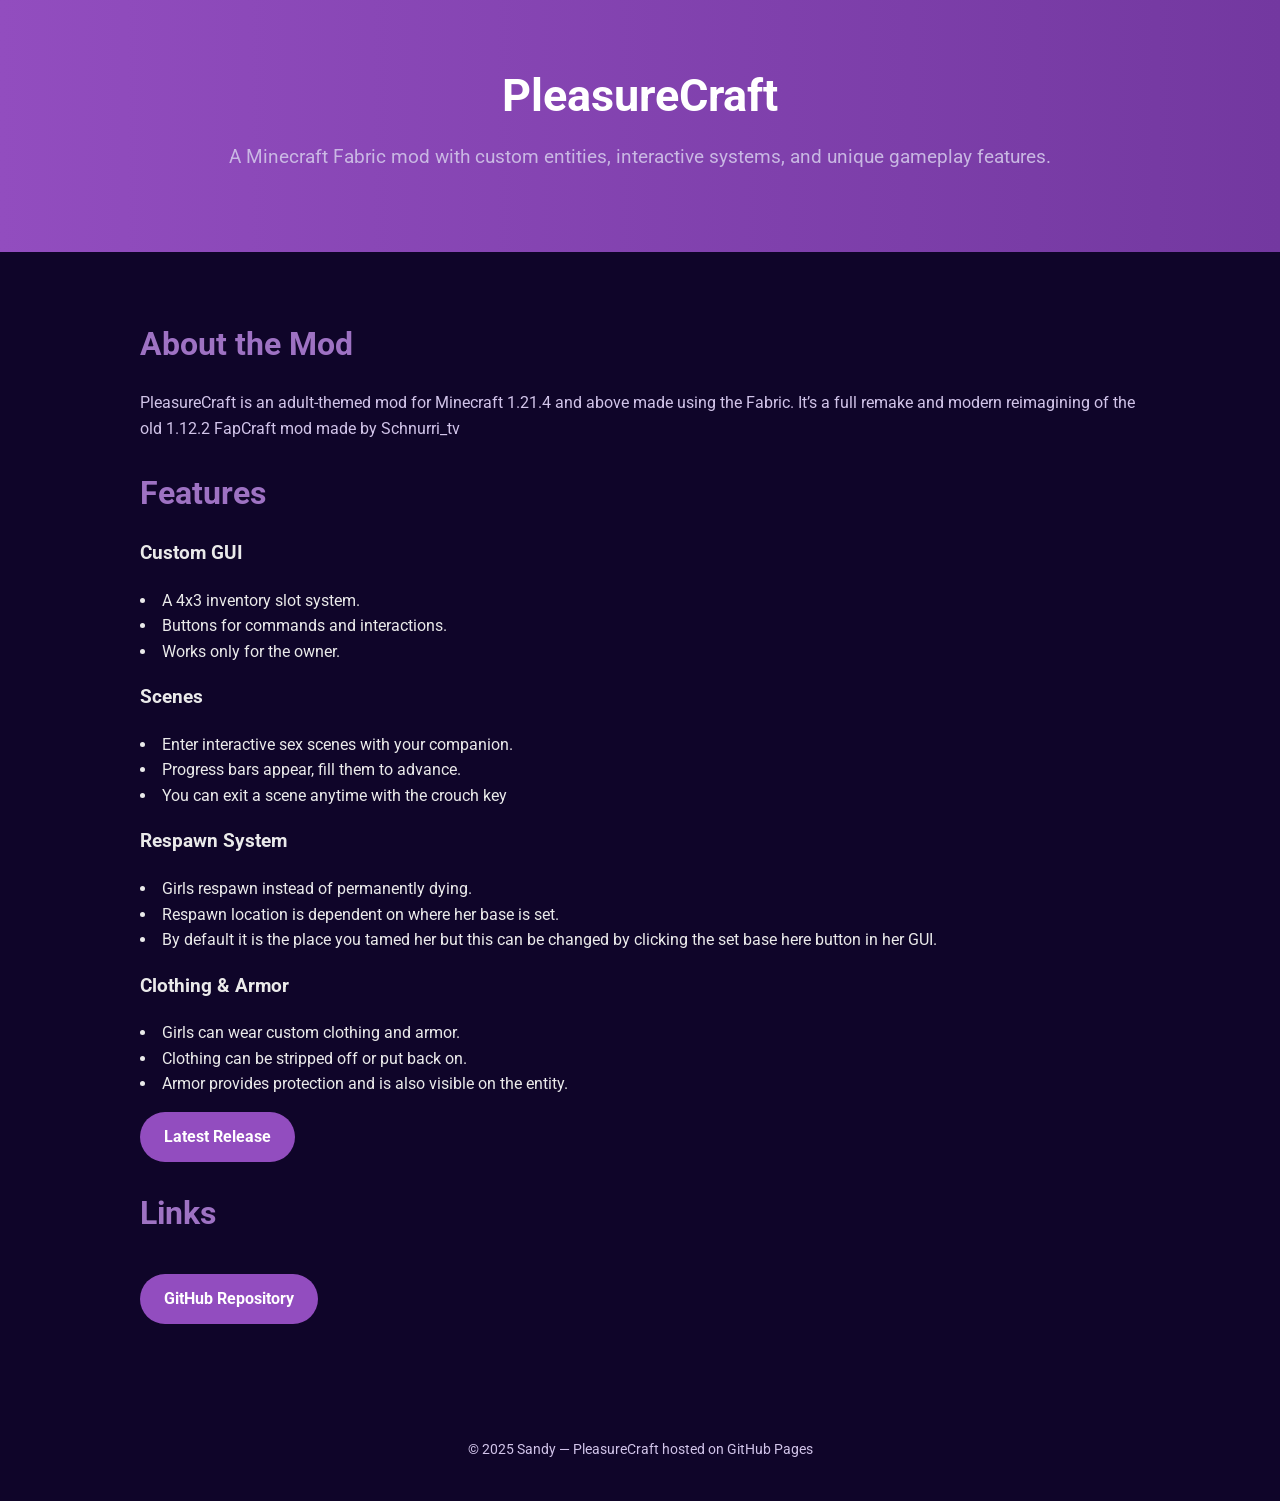
==== pleasurecraft.html @ 4752dde1 "Initial Commit" ====
<!DOCTYPE html>
<html lang="en">
<head>
    <meta charset="UTF-8">
    <meta name="viewport" content="width=device-width, initial-scale=1.0">
    <title>PleasureCraft</title>
    <link rel="stylesheet" href="styles/site.css">
    <link href="https://fonts.googleapis.com/css2?family=Roboto:wght@400;700&display=swap" rel="stylesheet">
    <link rel="icon" type="image/png" href="images/icon.png">
</head>
<body>
    <header>
        <h1>PleasureCraft</h1>
        <p>A Minecraft Fabric mod with custom entities, interactive systems, and unique gameplay features.</p>
    </header>

    <main>
        <section>
            <h2>About the Mod</h2>
            <p>
                PleasureCraft is an adult-themed mod for Minecraft 1.21.4 and above made using the Fabric.
                It’s a full remake and modern reimagining of the old 1.12.2 FapCraft mod made by Schnurri_tv
            </p>
        </section>

        <section>
            <h2>Features</h2>
            <h3>Custom GUI</h3>
                <li>A 4x3 inventory slot system.</li>
                <li>Buttons for commands and interactions.</li>
                <li>Works only for the owner.</li>
            <h3>Scenes</h3>
                <li>Enter interactive sex scenes with your companion.</li>
                <li>Progress bars appear, fill them to advance.</li>
                <li>You can exit a scene anytime with the crouch key</li>
            <h3>Respawn System</h3>
                <li>Girls respawn instead of permanently dying.</li>
                <li>Respawn location is dependent on where her base is set.</li>
                <li>By default it is the place you tamed her but this can be changed by clicking the set base here button in her GUI.</li>
            <h3>Clothing & Armor</h3>
                <li>Girls can wear custom clothing and armor.</li>
                <li>Clothing can be stripped off or put back on.</li>
                <li>Armor provides protection and is also visible on the entity.</li>
            <b href="https://github.com/sandyymandy/pleasurecraft/releases/latest" target="_blank" class="button">
            Latest Release
            </b>


        </section>

        <section>
            <h2>Links</h2>
            <div class="social-links">
                <a href="https://github.com/sandyymandy/pleasurecraft" target="_blank" class="button">GitHub Repository</a>
            </div>
        </section>
    </main>

    <footer>
        <p>© 2025 Sandy — PleasureCraft hosted on GitHub Pages</p>
    </footer>
</body>
</html>
---- styles/site.css ----
:root {
    --color-light: #9e72c3;
    --color-primary: #924dbf;
    --color-dark: #7338a0;
    --color-deep: #4a2574;
    --color-bg: #0f0529;
}

body {
    font-family: 'Roboto', sans-serif;
    margin: 0;
    padding: 0;
    background: var(--color-bg);
    color: #eaeaea;
    line-height: 1.6;
}

header {
    background: linear-gradient(to right, var(--color-primary), var(--color-dark));
    color: white;
    padding: 60px 20px;
    text-align: center;
}

h1 {
    font-size: 2.8em;
    margin: 0;
    font-weight: 700;
}

header p {
    margin-top: 10px;
    font-size: 1.2em;
    opacity: 0.9;
}

main {
    max-width: 1000px;
    margin: auto;
    padding: 40px 20px;
}

h2 {
    color: var(--color-light);
    margin-bottom: 20px;
    font-size: 2em;
    font-weight: 700;
}

p {
    color: #d1c4e9;
    margin-bottom: 20px;
}

.card-grid {
    display: grid;
    grid-template-columns: repeat(auto-fit, minmax(280px, 1fr));
    gap: 20px;
    margin-top: 20px;
}

.card {
    background: #1a0d33;
    padding: 20px;
    border-radius: 12px;
    box-shadow: 0 4px 12px rgba(0,0,0,0.3);
    transition: transform 0.2s ease, box-shadow 0.2s ease;
}

.card:hover {
    transform: translateY(-5px);
    box-shadow: 0 8px 20px rgba(0,0,0,0.4);
}

.card h3 {
    margin-top: 0;
    color: var(--color-primary);
    font-size: 1.5em;
}

.button {
    display: inline-block;
    margin-top: 15px;
    padding: 12px 24px;
    background: var(--color-primary);
    color: white;
    text-decoration: none;
    font-weight: bold;
    border-radius: 30px;
    transition: background 0.3s ease;
}

.button:hover {
    background: var(--color-dark);
}

.social-links {
    display: flex;
    gap: 20px;
    flex-wrap: wrap;
    text-align: center;

}

footer {
    text-align: center;
    padding: 20px;
    font-size: 0.9em;
    color: #aaa;
    margin-top: 40px;
}
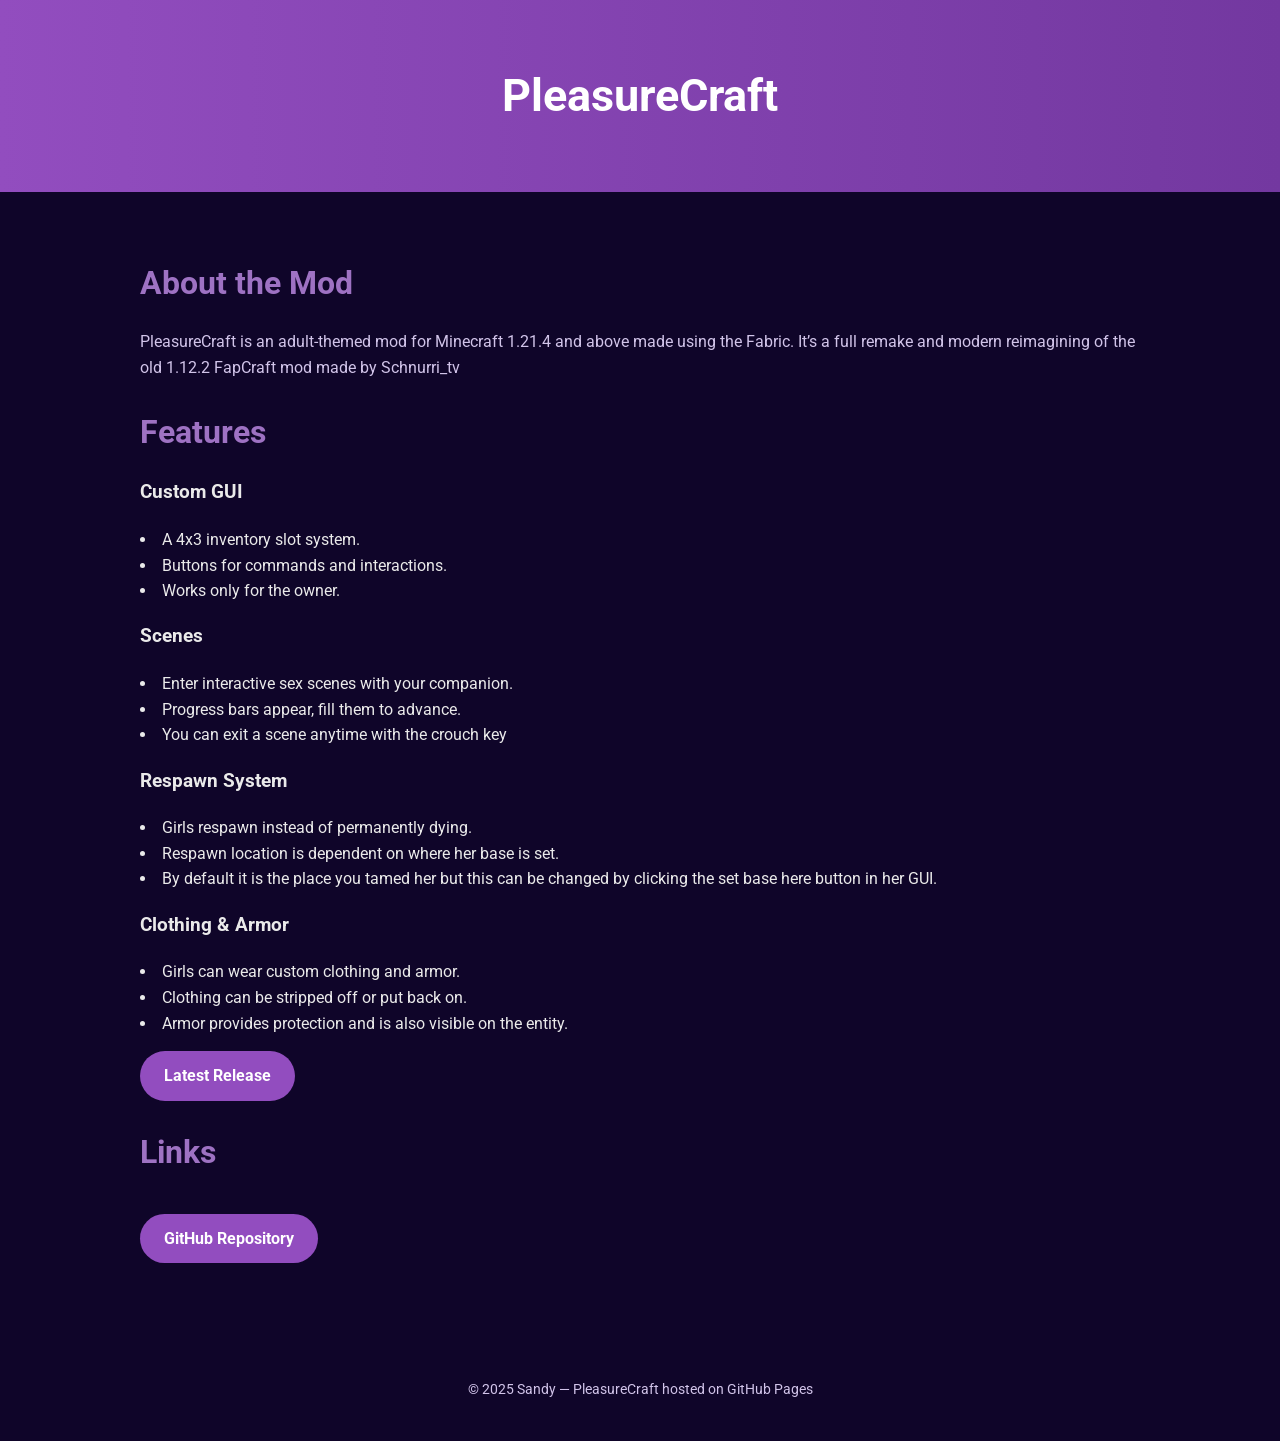
==== commit 36d9fa77: "Update pleasurecraft.html" ====
--- a/pleasurecraft.html
+++ b/pleasurecraft.html
@@ -11,7 +11,6 @@
 <body>
     <header>
         <h1>PleasureCraft</h1>
-        <p>A Minecraft Fabric mod with custom entities, interactive systems, and unique gameplay features.</p>
     </header>
 
     <main>
@@ -41,9 +40,9 @@
                 <li>Girls can wear custom clothing and armor.</li>
                 <li>Clothing can be stripped off or put back on.</li>
                 <li>Armor provides protection and is also visible on the entity.</li>
-            <b href="https://github.com/sandyymandy/pleasurecraft/releases/latest" target="_blank" class="button">
+            <a href="https://github.com/sandyymandy/pleasurecraft/releases/latest" target="_blank" class="button">
             Latest Release
-            </b>
+            </a>
 
 
         </section>
@@ -61,3 +60,5 @@
     </footer>
 </body>
 </html>
+
+
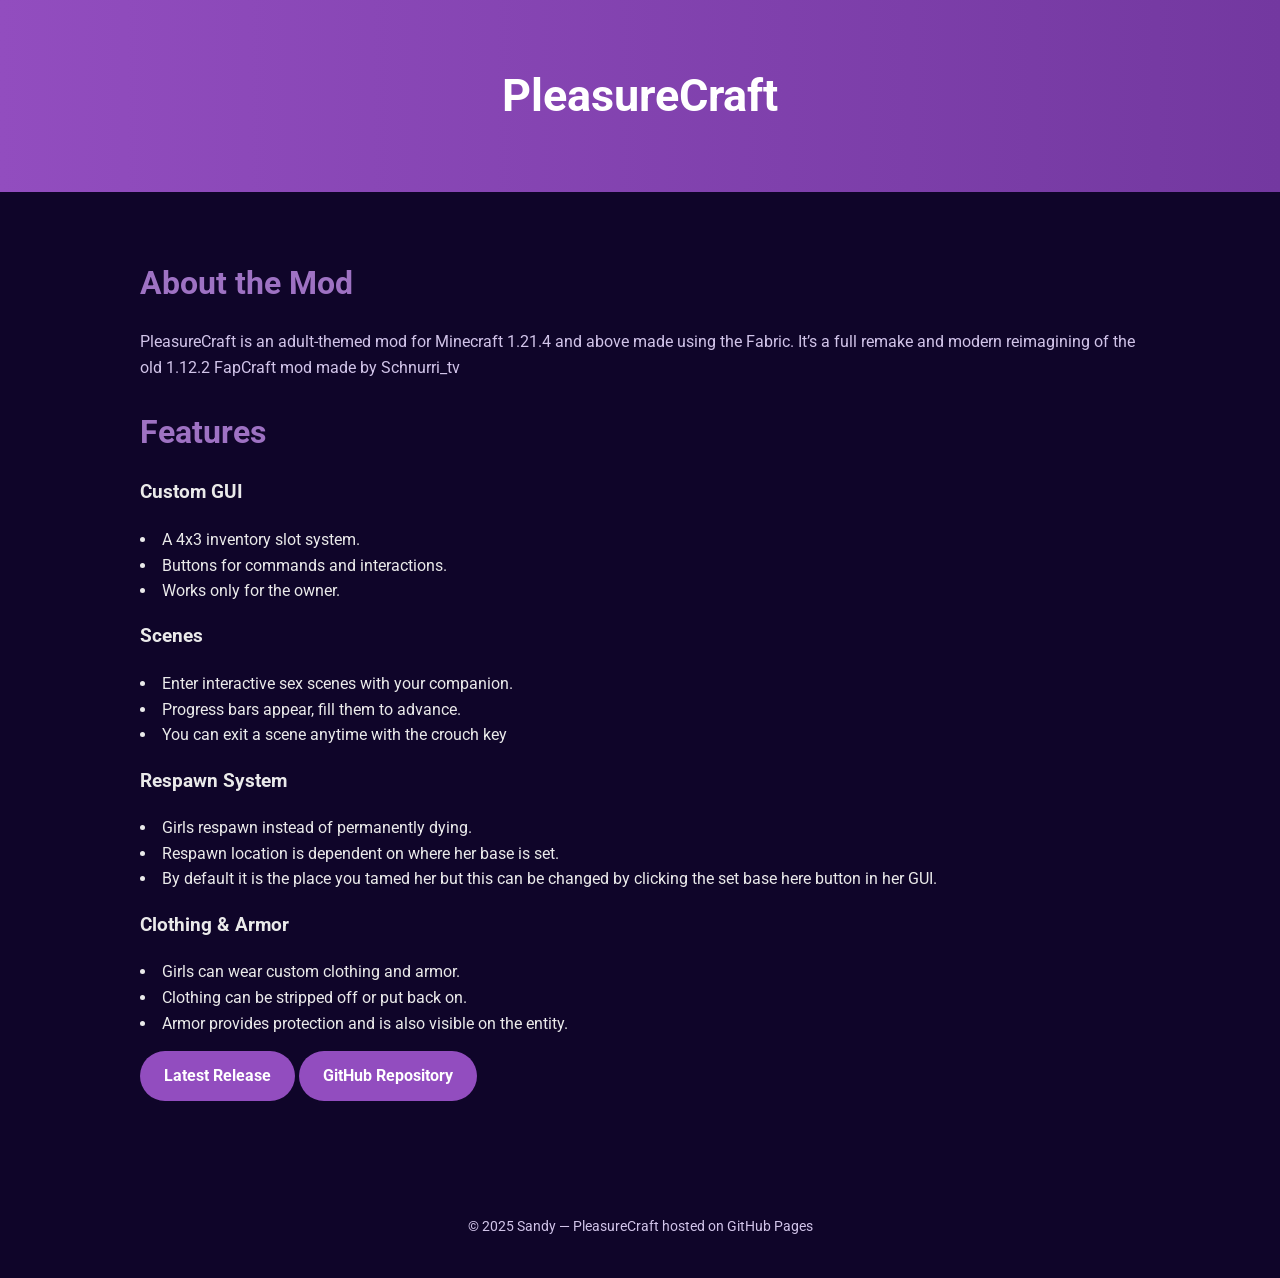
==== commit 16fa32d5: "Update pleasurecraft.html" ====
--- a/pleasurecraft.html
+++ b/pleasurecraft.html
@@ -40,21 +40,18 @@
                 <li>Girls can wear custom clothing and armor.</li>
                 <li>Clothing can be stripped off or put back on.</li>
                 <li>Armor provides protection and is also visible on the entity.</li>
-            <a href="https://github.com/sandyymandy/pleasurecraft/releases/latest" target="_blank" class="button">
+            <a href="https://github.com/sandyymandy/pleasurecraft/releases/latest" class="button">
             Latest Release
             </a>
 
+            <a href="https://github.com/sandyymandy/pleasurecraft" class="button">
+                GitHub Repository
+            </a>
+
+
 
         </section>
-
-        <section>
-            <h2>Links</h2>
-            <div class="social-links">
-                <a href="https://github.com/sandyymandy/pleasurecraft" target="_blank" class="button">GitHub Repository</a>
-            </div>
-        </section>
     </main>
-
     <footer>
         <p>© 2025 Sandy — PleasureCraft hosted on GitHub Pages</p>
     </footer>
